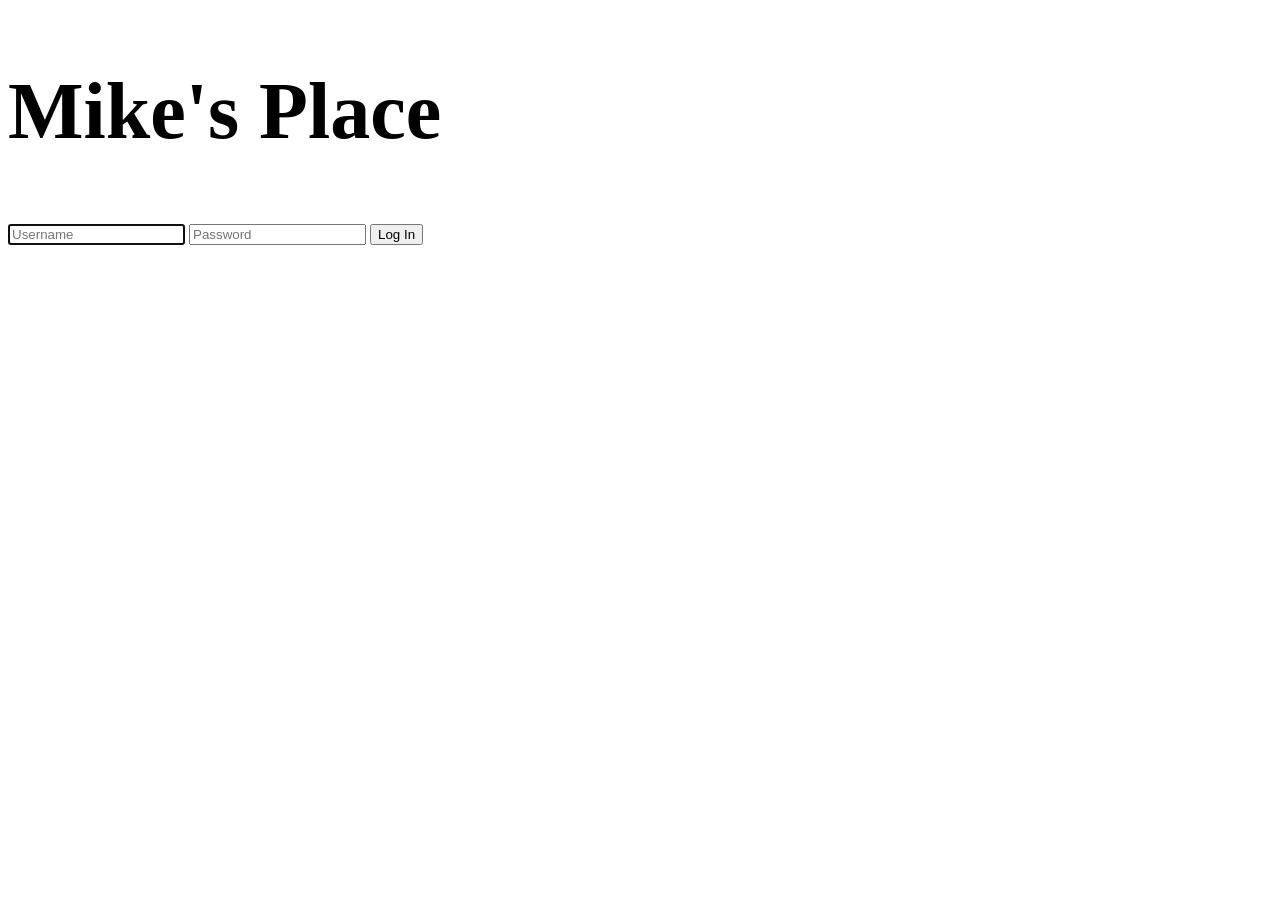
==== index.html @ fb5145a4 "first commit" ====
<!DOCTYPE html>
<html>

<head>
  <meta charset="utf-8">
  <title>Mike's Place</title>
  <link href="https://fonts.googleapis.com/css?family=Montserrat" rel="stylesheet">
  <link rel="stylesheet" href="assets/main.css">
  <link rel="stylesheet" href="assets/mq-499plus.css" media="(min-width: 499px)">
  <meta name="viewport" content="width=device-width, initial-scale=1">
</head>

<body>
  <section class="above-fold-container">
    <h1 class="above-fold-item">Mike's Place</h1>
    <div class="above-fold-item">
      <form action="/" method="post" class="login-form">
        <input type="text" autofocus="true" title="Enter Username" placeholder="Username" name="username">
        <input type="text" title="Enter Password" placeholder="Password" name="password">
        <input class="login-button" type="submit" name="login" value="Log In">
      </form>
    </div>

  </section>
</body>

</html>
---- assets/mq-499plus.css ----
h1.above-fold-item {
  font-size: 5rem;
}
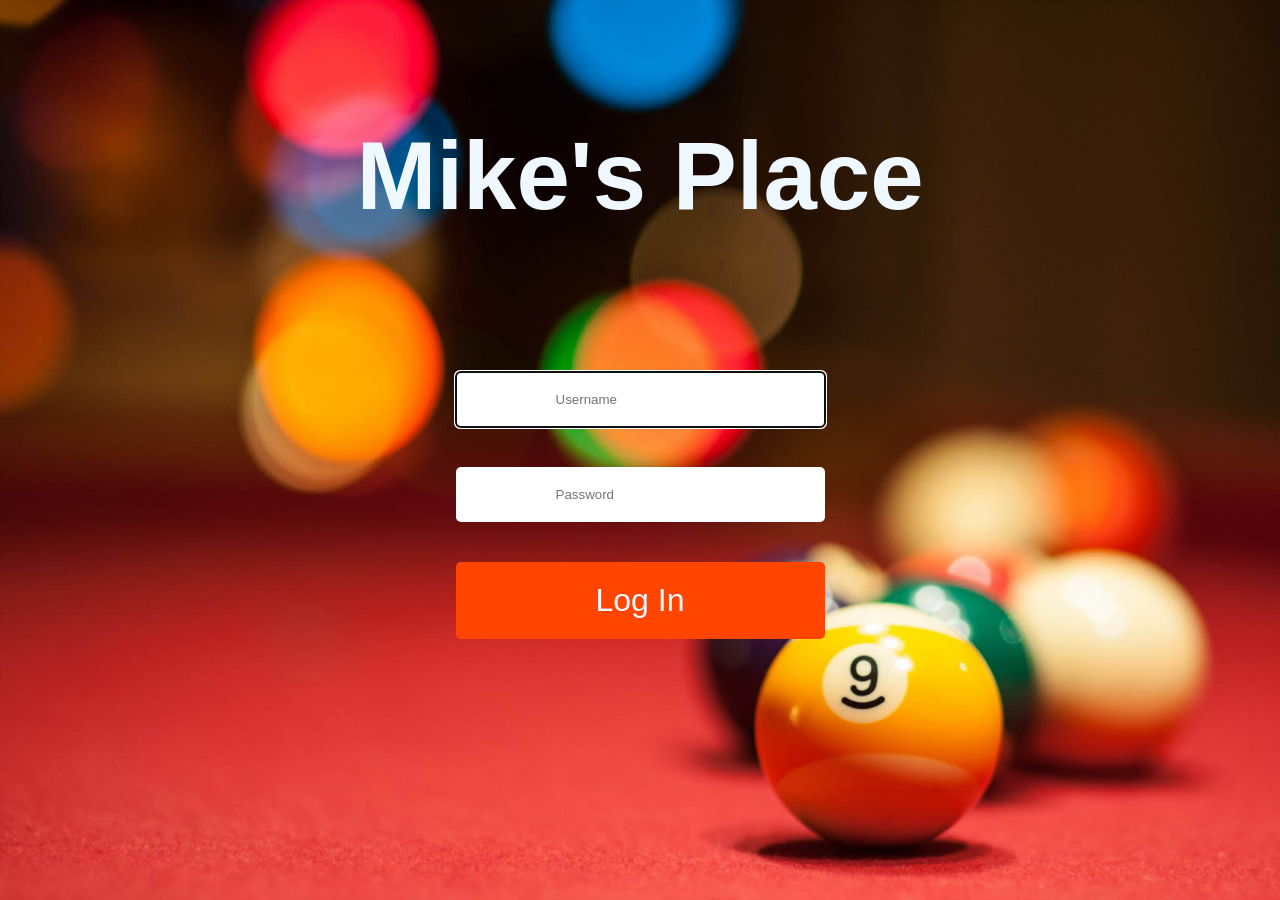
==== commit caf2cee8: "more changes" ====
--- a/index.html
+++ b/index.html
@@ -6,7 +6,8 @@
   <title>Mike's Place</title>
   <link href="https://fonts.googleapis.com/css?family=Montserrat" rel="stylesheet">
   <link rel="stylesheet" href="assets/main.css">
-  <link rel="stylesheet" href="assets/mq-499plus.css" media="(min-width: 499px)">
+  <link rel="stylesheet" href="assets/mq-500plus.css" media="(min-width: 500px)">
+  <link rel="stylesheet" href="assets/mq-800plus.css" media="(min-width: 800px)">
   <meta name="viewport" content="width=device-width, initial-scale=1">
 </head>
 
--- a/assets/main.css
+++ b/assets/main.css
@@ -0,0 +1,51 @@
+* {
+  padding: 0;
+  border: 0;
+  margin: 0;
+  box-sizing: border-box;
+  color: aliceblue;
+  font-family: "Montserrat", sans-serif;
+}
+
+.above-fold-container {
+  display: flex;
+  flex-flow: row wrap;
+  height: 100vh;
+  background-image: url("pool-table.jpg");
+  background-size: cover;
+  background-color: orangered;
+  background-repeat: no-repeat;
+}
+
+.above-fold-item {
+  display: flex;
+  justify-content: center;
+  width: 100%;
+}
+
+h1.above-fold-item {
+  align-items: center;
+  font-size: 2.5rem;
+}
+
+div.above-fold-item {
+  align-items: flex-start;
+}
+
+.login-form {
+  display: flex;
+  flex-direction: column;
+}
+
+.login-form>input {
+  margin: 20px 0;
+  padding: 20px 100px;
+  border-radius: 5px;
+  color: #000000;
+}
+
+input.login-button {
+  background-color: orangered;
+  font-size: 2rem;
+  color: aliceblue;
+}
--- a/assets/mq-500plus.css
+++ b/assets/mq-500plus.css
@@ -0,0 +1,3 @@
+h1.above-fold-item {
+  font-size: 4rem;
+}
--- a/assets/mq-800plus.css
+++ b/assets/mq-800plus.css
@@ -0,0 +1,3 @@
+h1.above-fold-item {
+  font-size: 6rem;
+}
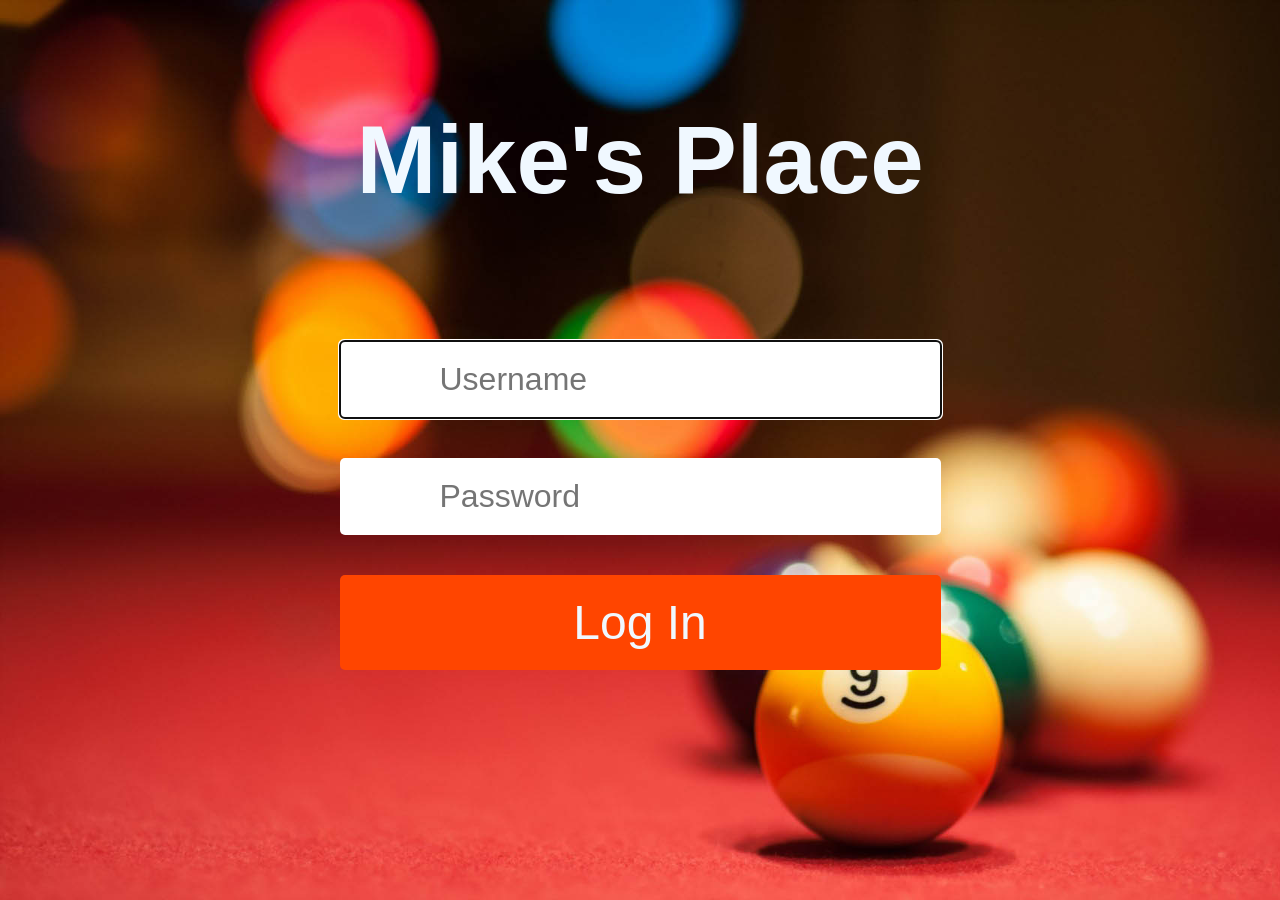
==== commit 3373879c: "Responsive CSS" ====
--- a/index.html
+++ b/index.html
@@ -5,10 +5,10 @@
   <meta charset="utf-8">
   <title>Mike's Place</title>
   <link href="https://fonts.googleapis.com/css?family=Montserrat" rel="stylesheet">
+  <meta name="viewport" content="width=device-width, initial-scale=1">
   <link rel="stylesheet" href="assets/main.css">
   <link rel="stylesheet" href="assets/mq-500plus.css" media="(min-width: 500px)">
   <link rel="stylesheet" href="assets/mq-800plus.css" media="(min-width: 800px)">
-  <meta name="viewport" content="width=device-width, initial-scale=1">
 </head>
 
 <body>
@@ -16,8 +16,8 @@
     <h1 class="above-fold-item">Mike's Place</h1>
     <div class="above-fold-item">
       <form action="/" method="post" class="login-form">
-        <input type="text" autofocus="true" title="Enter Username" placeholder="Username" name="username">
-        <input type="text" title="Enter Password" placeholder="Password" name="password">
+        <input class="text-input" type="text" autofocus="true" title="Enter Username" placeholder="Username" name="username">
+        <input class="text-input" type="text" title="Enter Password" placeholder="Password" name="password">
         <input class="login-button" type="submit" name="login" value="Log In">
       </form>
     </div>
--- a/assets/main.css
+++ b/assets/main.css
@@ -3,7 +3,6 @@
   border: 0;
   margin: 0;
   box-sizing: border-box;
-  color: aliceblue;
   font-family: "Montserrat", sans-serif;
 }
 
@@ -26,10 +25,17 @@
 h1.above-fold-item {
   align-items: center;
   font-size: 2.5rem;
+  color: aliceblue;
 }
 
 div.above-fold-item {
   align-items: flex-start;
+}
+
+input {
+  margin: 20px 0;
+  padding: 20px 20px;
+  border-radius: 5px;
 }
 
 .login-form {
@@ -37,14 +43,13 @@
   flex-direction: column;
 }
 
-.login-form>input {
-  margin: 20px 0;
-  padding: 20px 100px;
-  border-radius: 5px;
+.text-input {
   color: #000000;
+  text-align: left;
+  font-size: 1rem;
 }
 
-input.login-button {
+.login-button {
   background-color: orangered;
   font-size: 2rem;
   color: aliceblue;
--- a/assets/mq-500plus.css
+++ b/assets/mq-500plus.css
@@ -1,3 +1,7 @@
 h1.above-fold-item {
   font-size: 4rem;
 }
+
+input {
+  padding: 20px 40px;
+}
--- a/assets/mq-800plus.css
+++ b/assets/mq-800plus.css
@@ -1,3 +1,15 @@
 h1.above-fold-item {
   font-size: 6rem;
 }
+
+input {
+  padding: 20px 100px;
+}
+
+.text-input {
+  font-size: 2rem;
+}
+
+.login-button {
+  font-size: 3rem;
+}
